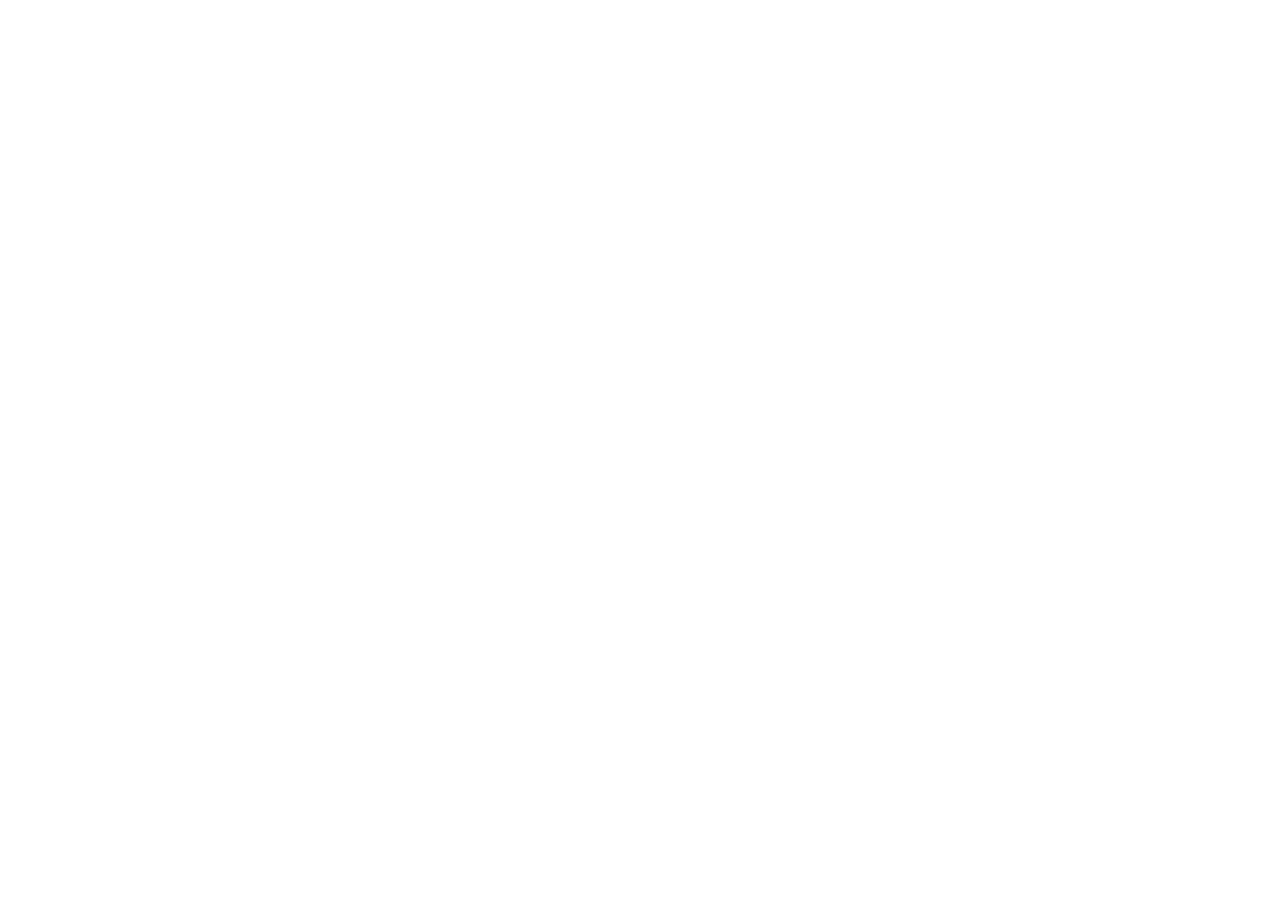
==== contato.html @ 0f59cdea "teste" ====
<!DOCTYPE html>
<html lang="en">
<head>
    <meta charset="UTF-8">
    <meta name="viewport" content="width=device-width, initial-scale=1.0">
    <title>Formulário</title>
</head>
<body>
    
</body>
</html>
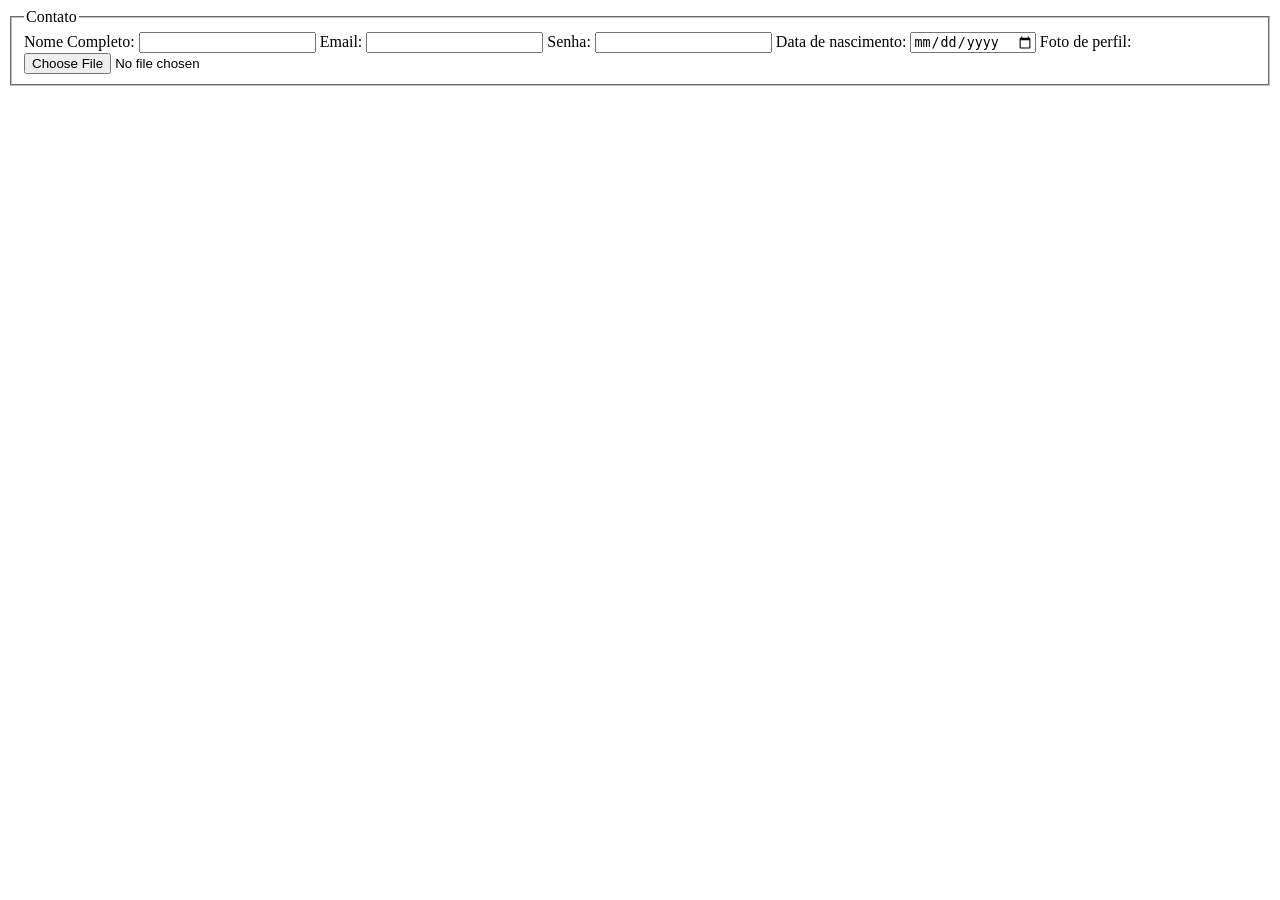
==== commit c2e2b9da: "formulario de contato" ====
--- a/contato.html
+++ b/contato.html
@@ -6,6 +6,23 @@
     <title>Formulário</title>
 </head>
 <body>
-    
+    <main>
+        <form>
+            <fieldset>
+                <legend>Contato</legend>
+
+                <label for="nome">Nome Completo:</label>
+                <input type="text" name="nome" id="nome">
+                <label for="email">Email:</label>
+                <input type="email" name="email" id="email">
+                <label for="senha">Senha:</label>
+                <input type="password" name="senha" id="senha">
+                <label for="data">Data de nascimento:</label>
+                <input type="date" name="data" id="data">
+                <label for="perfil">Foto de perfil:</label>
+                <input type="file" name="perfil" id="perfil">
+            </fieldset>
+        </form>
+    </main>
 </body>
 </html>
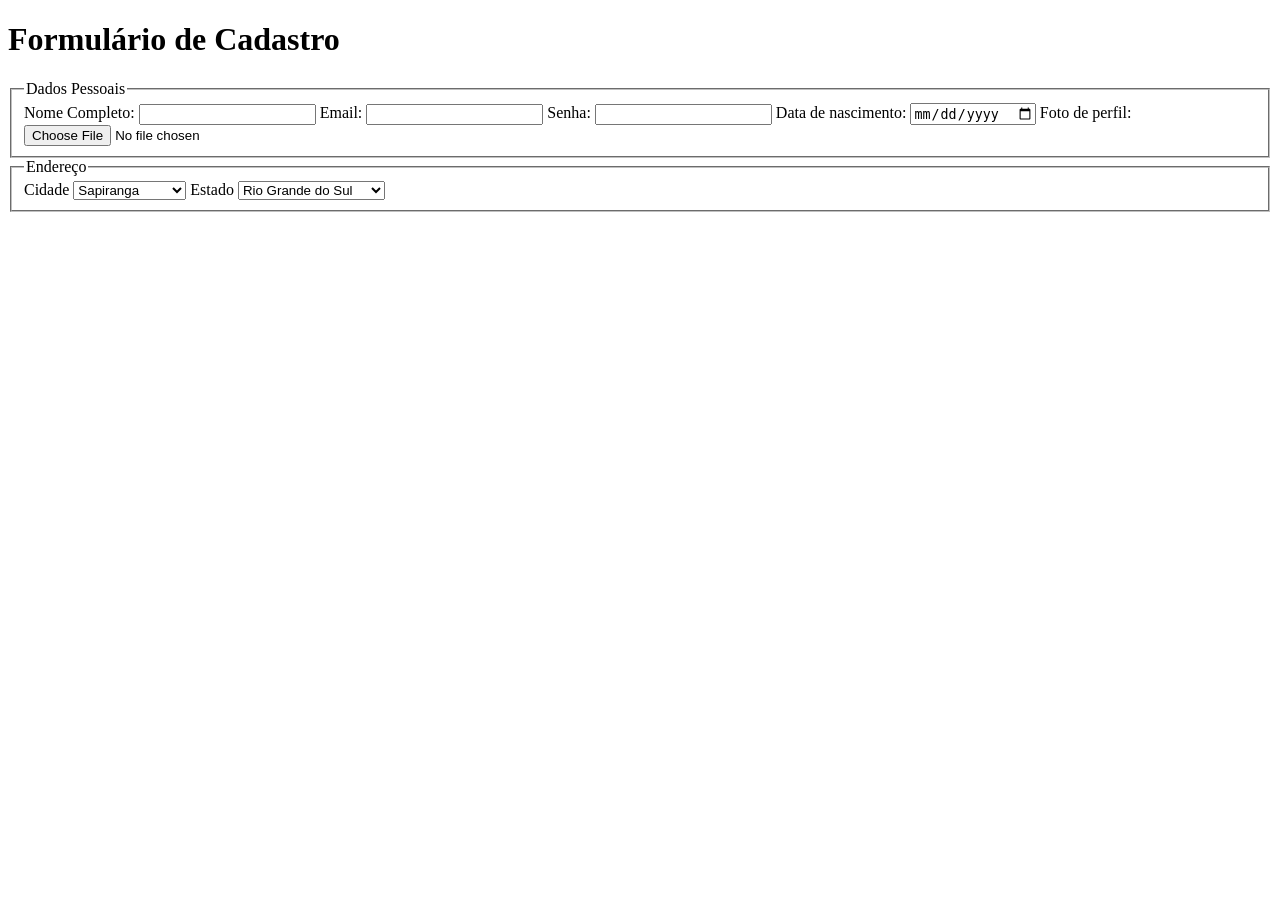
==== commit 6f430622: "formulário de cadastro" ====
--- a/contato.html
+++ b/contato.html
@@ -7,9 +7,11 @@
 </head>
 <body>
     <main>
+        <h1>Formulário de Cadastro</h1>
         <form>
-            <fieldset>
-                <legend>Contato</legend>
+            <section>
+             <fieldset>
+                <legend>Dados Pessoais</legend>
 
                 <label for="nome">Nome Completo:</label>
                 <input type="text" name="nome" id="nome">
@@ -21,7 +23,38 @@
                 <input type="date" name="data" id="data">
                 <label for="perfil">Foto de perfil:</label>
                 <input type="file" name="perfil" id="perfil">
+
             </fieldset>
+            </section>
+
+            <section>
+                <fieldset>
+                    <legend>Endereço</legend>
+
+                    <label for="cidade">Cidade</label>
+                    <select name="cidade" id="cidade">
+                        <optgroup label="Escolha sua cidade">
+                            <option value="Sapiranga">Sapiranga</option>
+                            <option value="trescoroas">Três Coroas</option>
+                            <option value="chapeco">Chapecó</option>
+                            <option value="florianopolis">Florianópolis</option>
+                            <option value="joinville">Joinville</option>
+                            <option value="blumenau">Blumenau</option>
+                        </optgroup>
+                    </select>
+
+                        <label for="estado">Estado</label>
+                        <select name="estado" id="estado">
+                         <optgroup label="Escolha seu Estado">
+                            <option value="RS">Rio Grande do Sul</option>
+                            <option value="SC">Santa Catarina</option>
+                            <option value="PR">Paraná</option>
+                        </optgroup>
+                        </select>
+                    </select>
+                </fieldset>
+            </section>
+           
         </form>
     </main>
 </body>
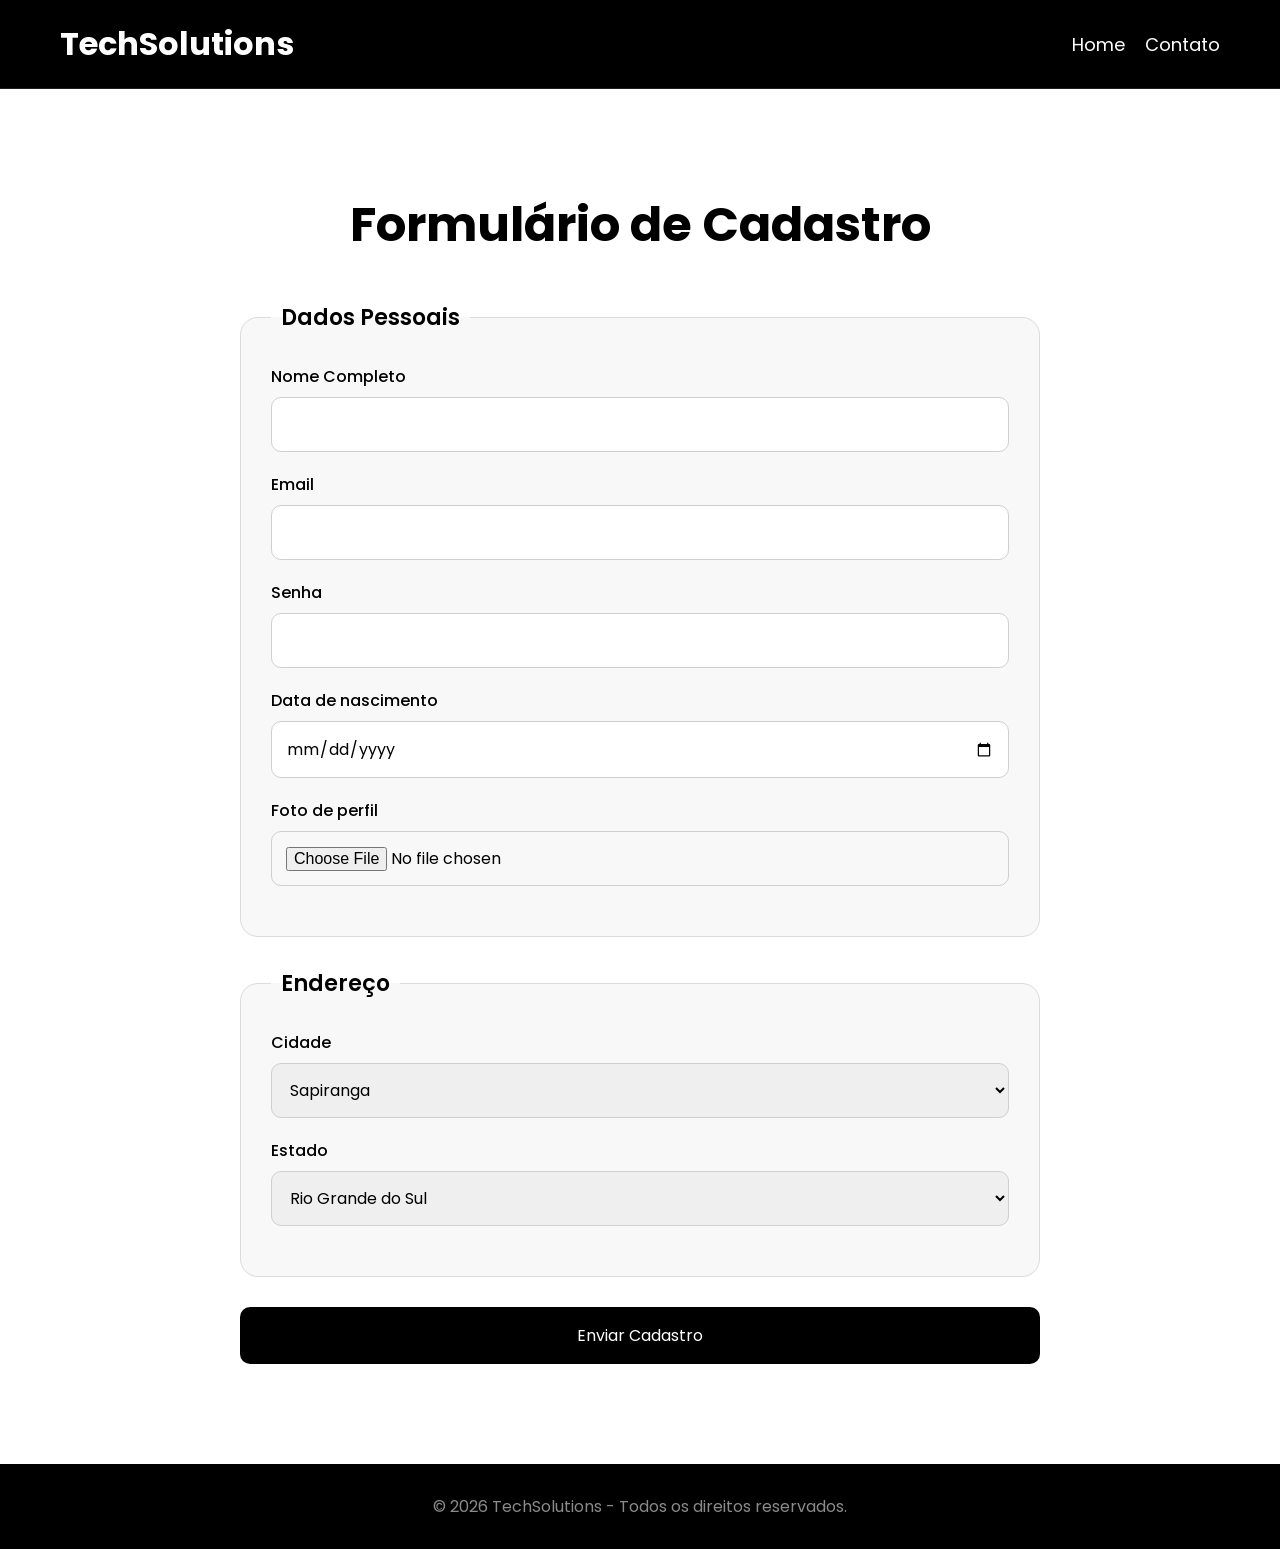
==== commit ea3b95cb: "fazendo o css da paagina de contatos" ====
--- a/contato.html
+++ b/contato.html
@@ -1,61 +1,124 @@
 <!DOCTYPE html>
 <html lang="en">
+
 <head>
     <meta charset="UTF-8">
     <meta name="viewport" content="width=device-width, initial-scale=1.0">
     <title>Formulário</title>
+    <link rel="stylesheet" href="style.css">
 </head>
+
 <body>
-    <main>
-        <h1>Formulário de Cadastro</h1>
-        <form>
-            <section>
-             <fieldset>
-                <legend>Dados Pessoais</legend>
+    <header>
 
-                <label for="nome">Nome Completo:</label>
-                <input type="text" name="nome" id="nome">
-                <label for="email">Email:</label>
-                <input type="email" name="email" id="email">
-                <label for="senha">Senha:</label>
-                <input type="password" name="senha" id="senha">
-                <label for="data">Data de nascimento:</label>
-                <input type="date" name="data" id="data">
-                <label for="perfil">Foto de perfil:</label>
-                <input type="file" name="perfil" id="perfil">
+        <div class="cabecalho">
 
-            </fieldset>
-            </section>
+            <div class="logo">
 
-            <section>
-                <fieldset>
-                    <legend>Endereço</legend>
+                <h1>TechSolutions</h1>
 
-                    <label for="cidade">Cidade</label>
-                    <select name="cidade" id="cidade">
-                        <optgroup label="Escolha sua cidade">
-                            <option value="Sapiranga">Sapiranga</option>
-                            <option value="trescoroas">Três Coroas</option>
-                            <option value="chapeco">Chapecó</option>
-                            <option value="florianopolis">Florianópolis</option>
-                            <option value="joinville">Joinville</option>
-                            <option value="blumenau">Blumenau</option>
-                        </optgroup>
-                    </select>
+            </div>
 
-                        <label for="estado">Estado</label>
-                        <select name="estado" id="estado">
-                         <optgroup label="Escolha seu Estado">
-                            <option value="RS">Rio Grande do Sul</option>
-                            <option value="SC">Santa Catarina</option>
-                            <option value="PR">Paraná</option>
-                        </optgroup>
-                        </select>
-                    </select>
-                </fieldset>
-            </section>
-           
-        </form>
+            <nav>
+                <a href="index.html">Home</a>
+                <a href="contato.html">Contato</a>
+            </nav>
+
+        </div>
+
+    </header>
+
+    <main class="formulario">
+
+        <div class="formulario-conteudo">
+
+            <div class="formulario-titulo">
+                <h1>Formulário de Cadastro</h1>
+            </div>
+
+            <form>
+
+                <section>
+
+                    <fieldset>
+
+                        <legend>Dados Pessoais</legend>
+
+                        <div class="campo">
+                            <label for="nome">Nome Completo</label>
+                            <input type="text" name="nome" id="nome">
+                        </div>
+
+                        <div class="campo">
+                            <label for="email">Email</label>
+                            <input type="email" name="email" id="email">
+                        </div>
+
+                        <div class="campo">
+                            <label for="senha">Senha</label>
+                            <input type="password" name="senha" id="senha">
+                        </div>
+
+                        <div class="campo">
+                            <label for="data">Data de nascimento</label>
+                            <input type="date" name="data" id="data">
+                        </div>
+
+                        <div class="campo">
+                            <label for="perfil">Foto de perfil</label>
+                            <input type="file" name="perfil" id="perfil">
+                        </div>
+
+                    </fieldset>
+
+                </section>
+
+                <section>
+
+                    <fieldset>
+
+                        <legend>Endereço</legend>
+
+                        <div class="campo">
+                            <label for="cidade">Cidade</label>
+
+                            <select name="cidade" id="cidade">
+                                <option value="Sapiranga">Sapiranga</option>
+                                <option value="trescoroas">Três Coroas</option>
+                                <option value="chapeco">Chapecó</option>
+                                <option value="florianopolis">Florianópolis</option>
+                                <option value="joinville">Joinville</option>
+                                <option value="blumenau">Blumenau</option>
+                            </select>
+                        </div>
+
+                        <div class="campo">
+                            <label for="estado">Estado</label>
+
+                            <select name="estado" id="estado">
+                                <option value="RS">Rio Grande do Sul</option>
+                                <option value="SC">Santa Catarina</option>
+                                <option value="PR">Paraná</option>
+                            </select>
+                        </div>
+
+                    </fieldset>
+
+                </section>
+
+                <button type="submit" class="botao-formulario">
+                    Enviar Cadastro
+                </button>
+
+            </form>
+
+        </div>
+
     </main>
+
+    <footer>
+        <p>© 2026 TechSolutions - Todos os direitos reservados.</p>
+    </footer>
 </body>
+
 </html>
--- a/style.css
+++ b/style.css
@@ -0,0 +1,378 @@
+@import url('https://fonts.googleapis.com/css2?family=Poppins:wght@300;400;500;600;700&display=swap');
+
+* {
+    box-sizing: border-box;
+    padding: 0;
+    margin: 0;
+    font-family: "Poppins", sans-serif;
+}
+
+body {
+    background-color: #0a0a0a;
+}
+
+header {
+    background-color: #000;
+    color: white;
+    border-bottom: 1px solid #1f1f1f;
+}
+
+.cabecalho {
+    max-width: 1200px;
+    margin: 0 auto;
+    padding: 20px;
+
+    display: flex;
+    justify-content: space-between;
+    align-items: center;
+}
+
+.logo {
+    display: flex;
+    align-items: center;
+    gap: 8px;
+}
+
+.logo svg {
+    height: 30px;
+}
+
+nav {
+    display: flex;
+    gap: 20px;
+}
+
+nav a {
+    color: white;
+    text-decoration: none;
+    font-size: 18px;
+}
+
+nav a:hover {
+    color: #cfcfcf;
+}
+
+.banner {
+    background-color: black;
+    color: white;
+    padding: 120px 20px;
+}
+
+.banner-conteudo {
+    max-width: 1200px;
+    margin: 0 auto;
+}
+
+.banner-texto {
+    display: inline-block;
+    background-color: #171717;
+    border: 1px solid #2b2b2b;
+    padding: 8px 16px;
+    border-radius: 20px;
+    margin-bottom: 15px;
+}
+
+.banner-titulo {
+    font-size: 58px;
+    max-width: 700px;
+    margin-bottom: 20px;
+}
+
+.banner-descricao {
+    font-size: 18px;
+    color: #cfcfcf;
+    max-width: 600px;
+    margin-bottom: 35px;
+}
+
+.banner-botao {
+    display: inline-block;
+    background-color: white;
+    color: black;
+    text-decoration: none;
+    padding: 14px 28px;
+    border-radius: 10px;
+    font-weight: 600;
+}
+
+.banner-botao:hover {
+    background-color: #dcdcdc;
+}
+
+.sobre {
+    background-color: white;
+    color: black;
+    padding: 100px 20px;
+}
+
+.sobre-topo {
+    max-width: 800px;
+    margin: 0 auto 60px auto;
+    text-align: center;
+}
+
+.sobre-texto {
+    display: inline-block;
+    background-color: #f1f1f1;
+    border: 1px solid #dcdcdc;
+    padding: 8px 16px;
+    border-radius: 20px;
+    margin-bottom: 20px;
+}
+
+.sobre-topo h2 {
+    font-size: 48px;
+    margin-bottom: 20px;
+}
+
+.sobre-topo p {
+    color: #555;
+    font-size: 18px;
+}
+
+.sobre-cards {
+    max-width: 1200px;
+    margin: 0 auto;
+    display: grid;
+    grid-template-columns: repeat(auto-fit, minmax(320px, 1fr));
+    gap: 25px;
+}
+
+.card {
+    background-color: #f8f8f8;
+    border: 1px solid #dddddd;
+    border-radius: 18px;
+    padding: 30px;
+}
+
+.card h3 {
+    font-size: 26px;
+    margin-bottom: 18px;
+}
+
+.card p,
+.card li {
+    color: #555;
+}
+
+.card ul {
+    padding-left: 20px;
+}
+
+.card li {
+    margin-bottom: 10px;
+}
+
+.clientes {
+    background-color: #0d0d0d;
+    color: white;
+    padding: 100px 20px;
+}
+
+.clientes-topo {
+    max-width: 700px;
+    margin: 0 auto 60px auto;
+    text-align: center;
+}
+
+.clientes-texto {
+    display: inline-block;
+    background-color: #1b1b1b;
+    border: 1px solid #2d2d2d;
+    padding: 8px 16px;
+    border-radius: 20px;
+    margin-bottom: 20px;
+}
+
+.clientes-topo h2 {
+    font-size: 48px;
+    margin-bottom: 20px;
+}
+
+.clientes-topo p {
+    color: #cfcfcf;
+    font-size: 18px;
+}
+
+.clientes-cards {
+    max-width: 1200px;
+    margin: 0 auto;
+    display: grid;
+    grid-template-columns: repeat(auto-fit, minmax(300px, 1fr));
+    gap: 25px;
+}
+
+.cliente {
+    background-color: #171717;
+    border: 1px solid #2a2a2a;
+    border-radius: 18px;
+    padding: 30px;
+}
+
+.foto img {
+    width: 80px;
+    height: 80px;
+    border-radius: 50%;
+    margin-bottom: 20px;
+}
+
+.comentario h3 {
+    margin-bottom: 12px;
+}
+
+.comentario p {
+    color: #cfcfcf;
+}
+
+.info-clientes {
+    max-width: 800px;
+    margin: 50px auto 0 auto;
+
+    display: flex;
+    justify-content: center;
+    flex-wrap: wrap;
+
+    gap: 15px;
+
+    list-style: none;
+}
+
+.info-clientes li {
+    background-color: #171717;
+    border: 1px solid #2b2b2b;
+    padding: 14px 20px;
+    border-radius: 10px;
+}
+
+.contato {
+    background-color: white;
+    color: black;
+    padding: 120px 20px;
+    text-align: center;
+}
+
+.contato-conteudo {
+    max-width: 700px;
+    margin: 0 auto;
+}
+
+.contato-texto {
+    display: inline-block;
+    background-color: #f1f1f1;
+    border: 1px solid #dcdcdc;
+    padding: 8px 16px;
+    border-radius: 20px;
+    margin-bottom: 20px;
+}
+
+.contato h2 {
+    font-size: 48px;
+    margin-bottom: 20px;
+}
+
+.contato p {
+    color: #555;
+    font-size: 18px;
+}
+
+.contato-botao {
+    display: inline-block;
+    margin-top: 35px;
+
+    background-color: black;
+    color: white;
+
+    text-decoration: none;
+
+    padding: 14px 28px;
+    border-radius: 10px;
+}
+
+.contato-botao:hover {
+    background-color: #222;
+}
+
+.formulario {
+    background-color: white;
+    padding: 100px 20px;
+}
+
+.formulario-conteudo {
+    max-width: 800px;
+    margin: 0 auto;
+}
+
+.formulario-titulo {
+    text-align: center;
+    margin-bottom: 40px;
+}
+
+.formulario-titulo h1 {
+    font-size: 48px;
+    margin-bottom: 15px;
+}
+
+form {
+    display: flex;
+    flex-direction: column;
+    gap: 30px;
+}
+
+fieldset {
+    border: 1px solid #dcdcdc;
+    border-radius: 18px;
+    padding: 30px;
+    background-color: #f8f8f8;
+}
+
+legend {
+    font-size: 22px;
+    font-weight: 600;
+    padding: 0 10px;
+}
+
+.campo {
+    display: flex;
+    flex-direction: column;
+    margin-bottom: 20px;
+}
+
+.campo label {
+    margin-bottom: 8px;
+    font-weight: 500;
+}
+
+.campo input,
+.campo select {
+    padding: 14px;
+    border: 1px solid #cfcfcf;
+    border-radius: 10px;
+    font-size: 16px;
+}
+
+.campo input:focus,
+.campo select:focus {
+    outline: none;
+    border-color: black;
+}
+
+.botao-formulario {
+    background-color: black;
+    color: white;
+    border: none;
+    padding: 16px;
+    border-radius: 10px;
+    font-size: 16px;
+    cursor: pointer;
+}
+
+.botao-formulario:hover {
+    background-color: #222;
+}
+
+footer {
+    background-color: black;
+    color: #8a8a8a;
+    text-align: center;
+    padding: 30px 20px;
+}
